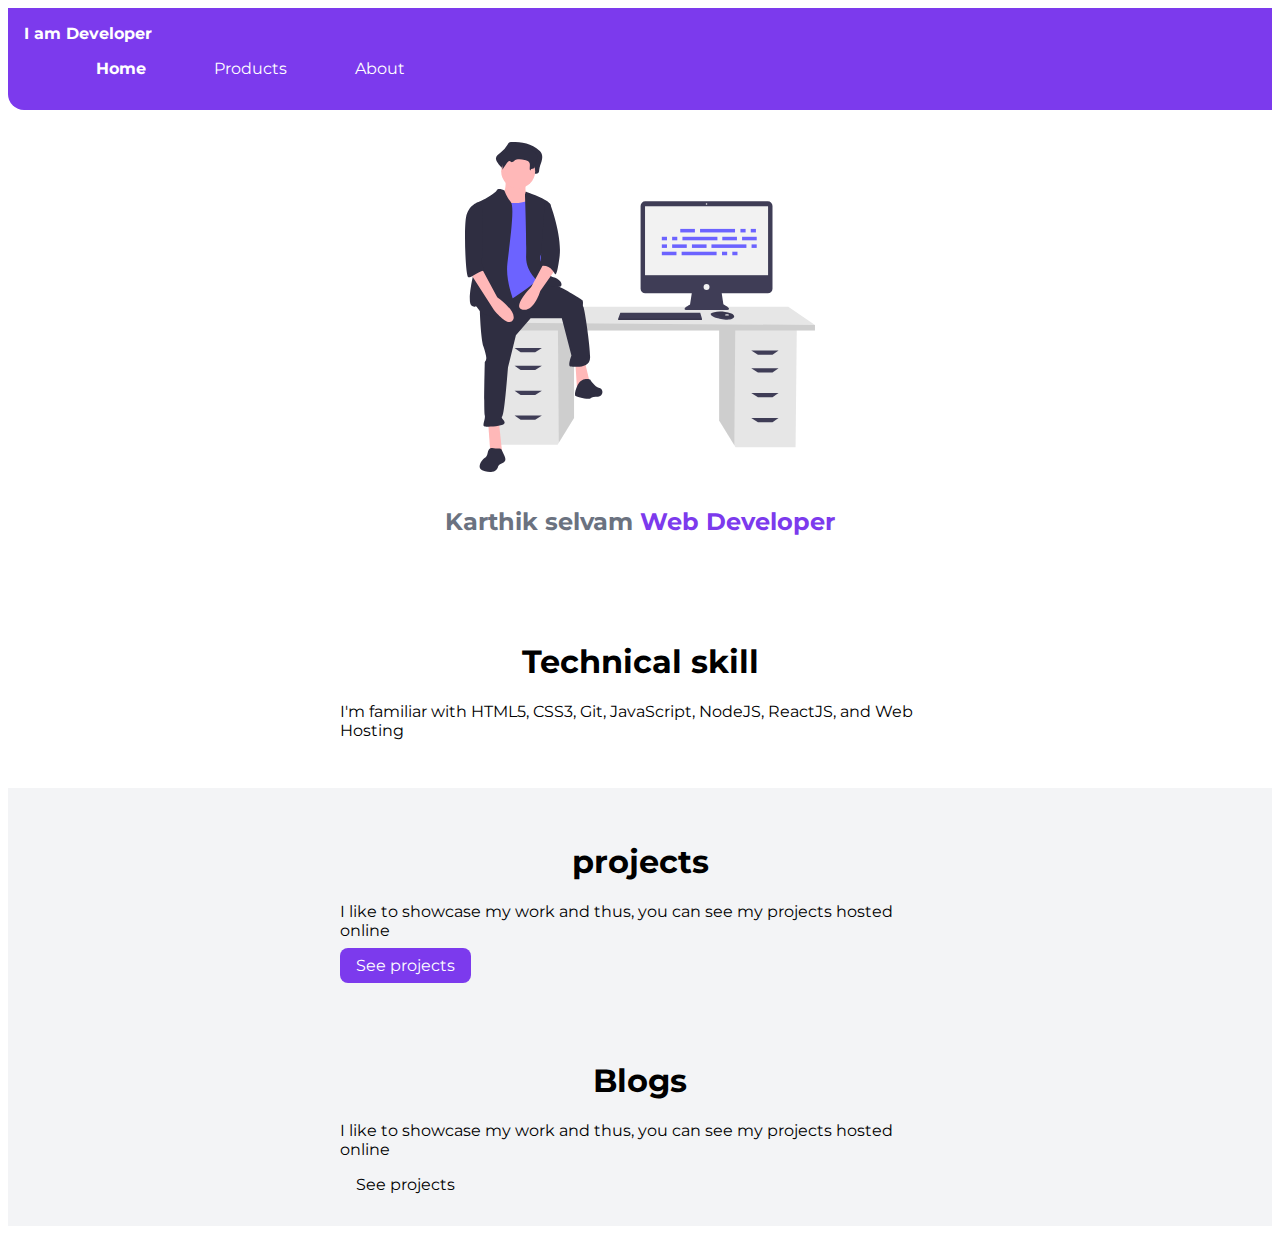
==== index.html @ e5152f34 "links" ====
<!DOCTYPE html>
<html lang="en">
<head>
    <meta charset="UTF-8">
    <meta http-equiv="X-UA-Compatible" content="IE=edge">
    <meta name="viewport" content="width=device-width, initial-scale=1.0">
    <title>Karthik selvam | portfolio</title>
    <link href="./styles.css" rel="stylesheet">
    
</head>
<body>
    <nav class="navigation container">
        <div class="nav-brand">I am Developer</div>
        <ul class="list-non-bullet nav-pills">
          <li class="list-item-inline"><a class="link link-active" href="/">Home</a></li>
          <li class="list-item-inline"><a class="link" href="/">Products</a></li>
          <li class="list-item-inline"><a class="link" href="/">About</a>
          </li>
        </ul>
      </nav>
      <header class="hero">
        <img class="hero-img" src="./images/hero.svg">
        <h2 class="hero-heading"> Karthik selvam <span class="inverted"> Web Developer</span></h2>
      </header>
      <section class="section" >
        <div class="container center-container">
          <h1> Technical skill</h1>
<p>I'm familiar with HTML5, CSS3, Git, JavaScript, NodeJS, ReactJS, and Web Hosting</p>        </div>
  
      </section>
      <section class="section ow">
        <div class="container center-container">
          <h1>projects</h1>
          <p>I like to showcase my work and thus, you can see my projects hosted online</p>
          <a class="link link-primary" href="/projects.html">See projects</a>
        </div>
          
      </section>
      <section class="section ow">
        <div class="container center-container">
          <h1>Blogs</h1>
          <p>I like to showcase my work and thus, you can see my projects hosted online</p>
          <a class="link link-secondary" href="/blogs.html">See projects</a>
        </div>
          
      </section>
  
  
</body>
</html>
---- styles.css ----
@import url('https://fonts.googleapis.com/css2?family=Montserrat&display=swap');


body{
    font-family: 'Montserrat', sans-serif;
}
:root{
--primary-color:#7C3AED;
--dark-gray: #6B7280;
--off-white: #F3F4F6;}


.container{
padding-left: 1rem;
padding-right: 1rem;

}
.center-container{
    max-width: 600px;
    margin: auto;

}
hr{
    margin: 2rem 0rem;
}
.link{
    text-decoration: none;
    padding: 0.5rem 1rem;
    
}

.link-primary{
    background-color:var(--primary-color);
    border-radius: 0.5rem;
    color: white;
}
.link-secondary{
 border-radius: 0.5rem;
 border: 1px solid var(var(--primary-color));
 color: black;
}
.list-non-bullet{
    list-style: none;

}
.list-item-inline{
    display: inline;
    padding: 0.5rem 1rem;
}
.navigation{
    background-color:var(--primary-color);
    color: white;
    padding: 1rem;
    border-bottom-left-radius: 1rem;
}
.navigation .link{
    color: white;
}
 .navigation .nav-bills{
    text-align: right;
}
.navigation .nav-brand{
    font-weight: bold;
}
.navigation .link-active{
    font-weight: bold;
}
.hero{
    padding: 2rem;
}
.hero .hero-img{
    width: 350px;
    display: block;
    margin: auto;
}
.hero .hero-heading{
    
    text-align: center;
    padding-top: 1rem;
    color: var(--dark-gray);
}
.hero .hero-heading .inverted{
    color: var(--primary-color);
}
.section{
    padding: 2rem;
}
.section h1{
    text-align: center;
    
}
 .ow{
     background-color: var(--off-white);
 }
 .footer {
    background-color: var(--primary-color);
    padding: 4rem 1rem;
    text-align: center;
    color: white;
    border-top-right-radius: 1rem;
}
 .footer-header{
     color: white;
 }
 .social-links .link{
     color: white;
 }
 .footer ul {
    padding-inline-start: 0px;
}
.footer .footer-header {
    font-weight: bold;
    font-size: large;
}
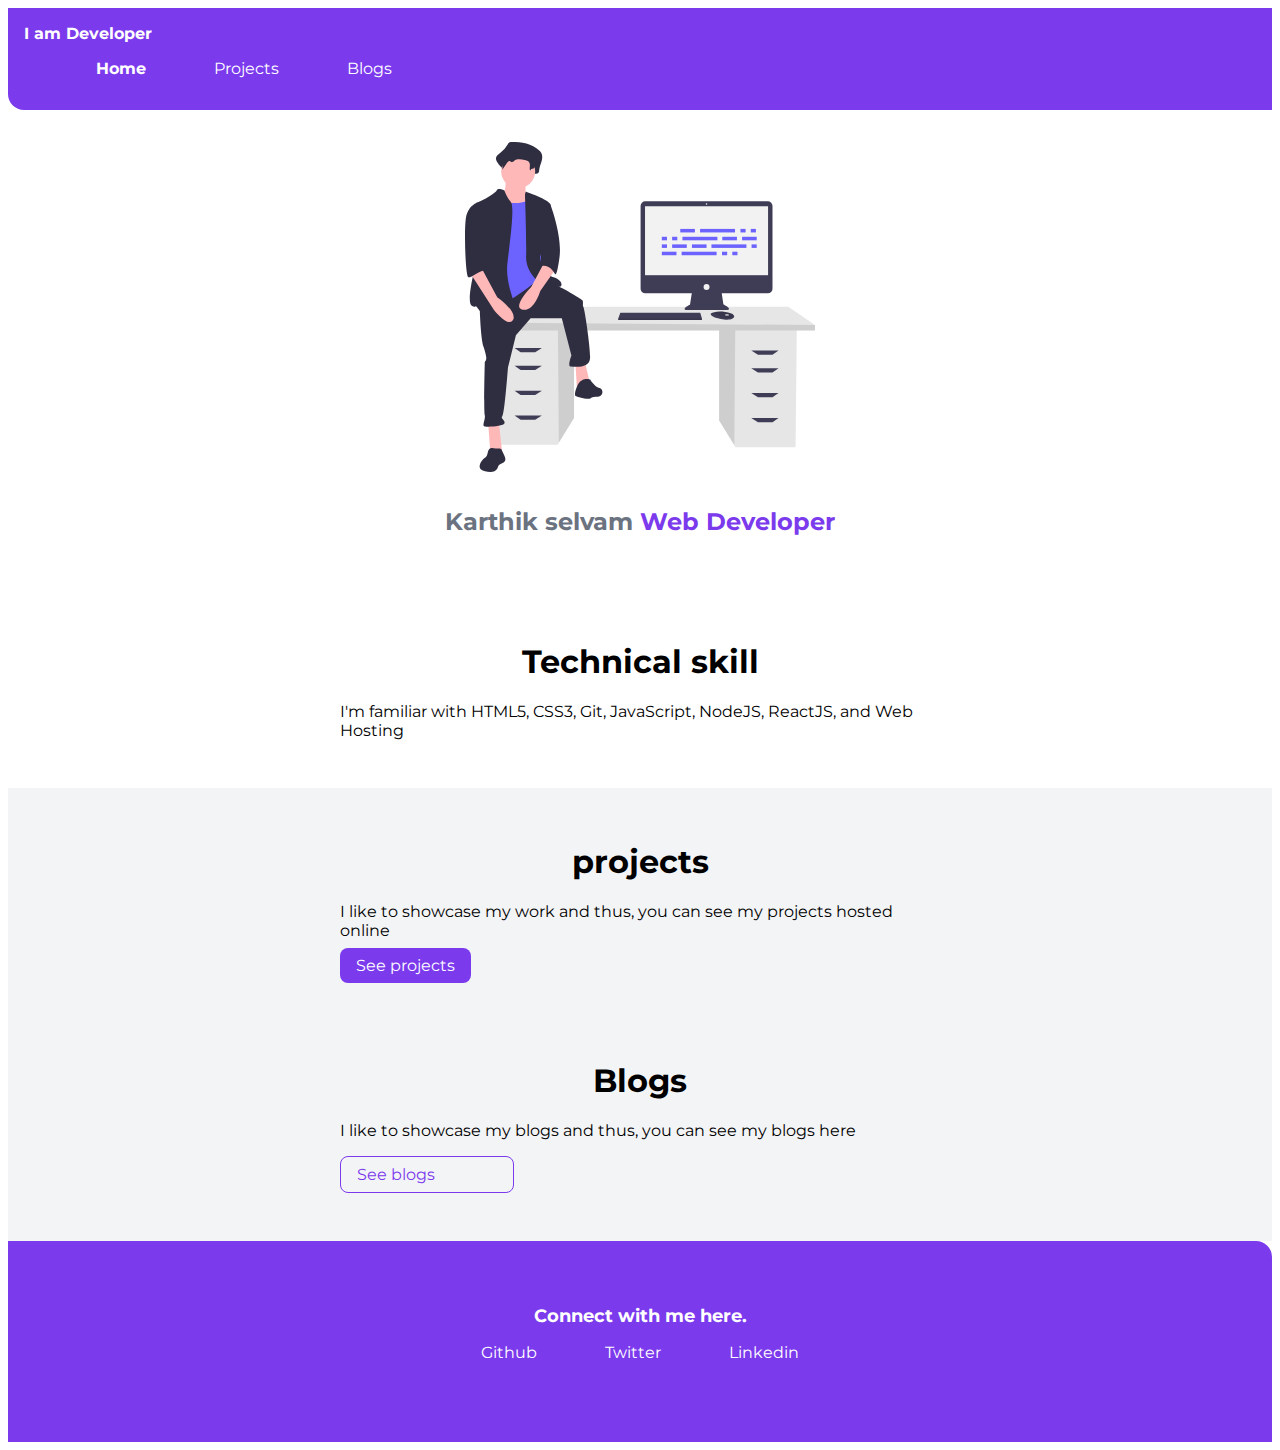
==== commit d8afbbe8: "projects added" ====
--- a/index.html
+++ b/index.html
@@ -13,8 +13,8 @@
         <div class="nav-brand">I am Developer</div>
         <ul class="list-non-bullet nav-pills">
           <li class="list-item-inline"><a class="link link-active" href="/">Home</a></li>
-          <li class="list-item-inline"><a class="link" href="/">Products</a></li>
-          <li class="list-item-inline"><a class="link" href="/">About</a>
+          <li class="list-item-inline"><a class="link" href="/">Projects</a></li>
+          <li class="list-item-inline"><a class="link" href="/">Blogs</a>
           </li>
         </ul>
       </nav>
@@ -39,12 +39,22 @@
       <section class="section ow">
         <div class="container center-container">
           <h1>Blogs</h1>
-          <p>I like to showcase my work and thus, you can see my projects hosted online</p>
-          <a class="link link-secondary" href="/blogs.html">See projects</a>
+          <p>I like to showcase my blogs and thus, you can see my blogs here</p>
+          <a class="link link-secondary" href="/blogs.html">See blogs</a>
         </div>
           
       </section>
   
+      <footer class="footer" > 
+        <div class="footer-header">Connect with me here.</div>
+        
+          <ul class="social-links list-non-bullet ">
+              <li class="list-item-inline"><a class="link" href="https://github.com/karthikashutosh" >Github</a></li>
+              <li class="list-item-inline"><a class="link" href="https://twitter.com/karthik35873675" >Twitter</a></li>
+              <li class="list-item-inline"><a class="link" href="https://www.linkedin.com/in/karthik-selvam-01439a169/" >Linkedin</a></li>
+  
+          </ul>
+      </footer>
   
 </body>
 </html>--- a/styles.css
+++ b/styles.css
@@ -35,9 +35,12 @@
     color: white;
 }
 .link-secondary{
- border-radius: 0.5rem;
- border: 1px solid var(var(--primary-color));
- color: black;
+    color: var(--primary-color);
+    border-radius: 0.5rem;
+    border: 1px solid var(--primary-color);
+    display: block;
+    max-width: 140px;
+    margin: 1rem 1rem 1rem 0rem;
 }
 .list-non-bullet{
     list-style: none;
@@ -76,6 +79,7 @@
 .hero .hero-heading{
     
     text-align: center;
+    
     padding-top: 1rem;
     color: var(--dark-gray);
 }
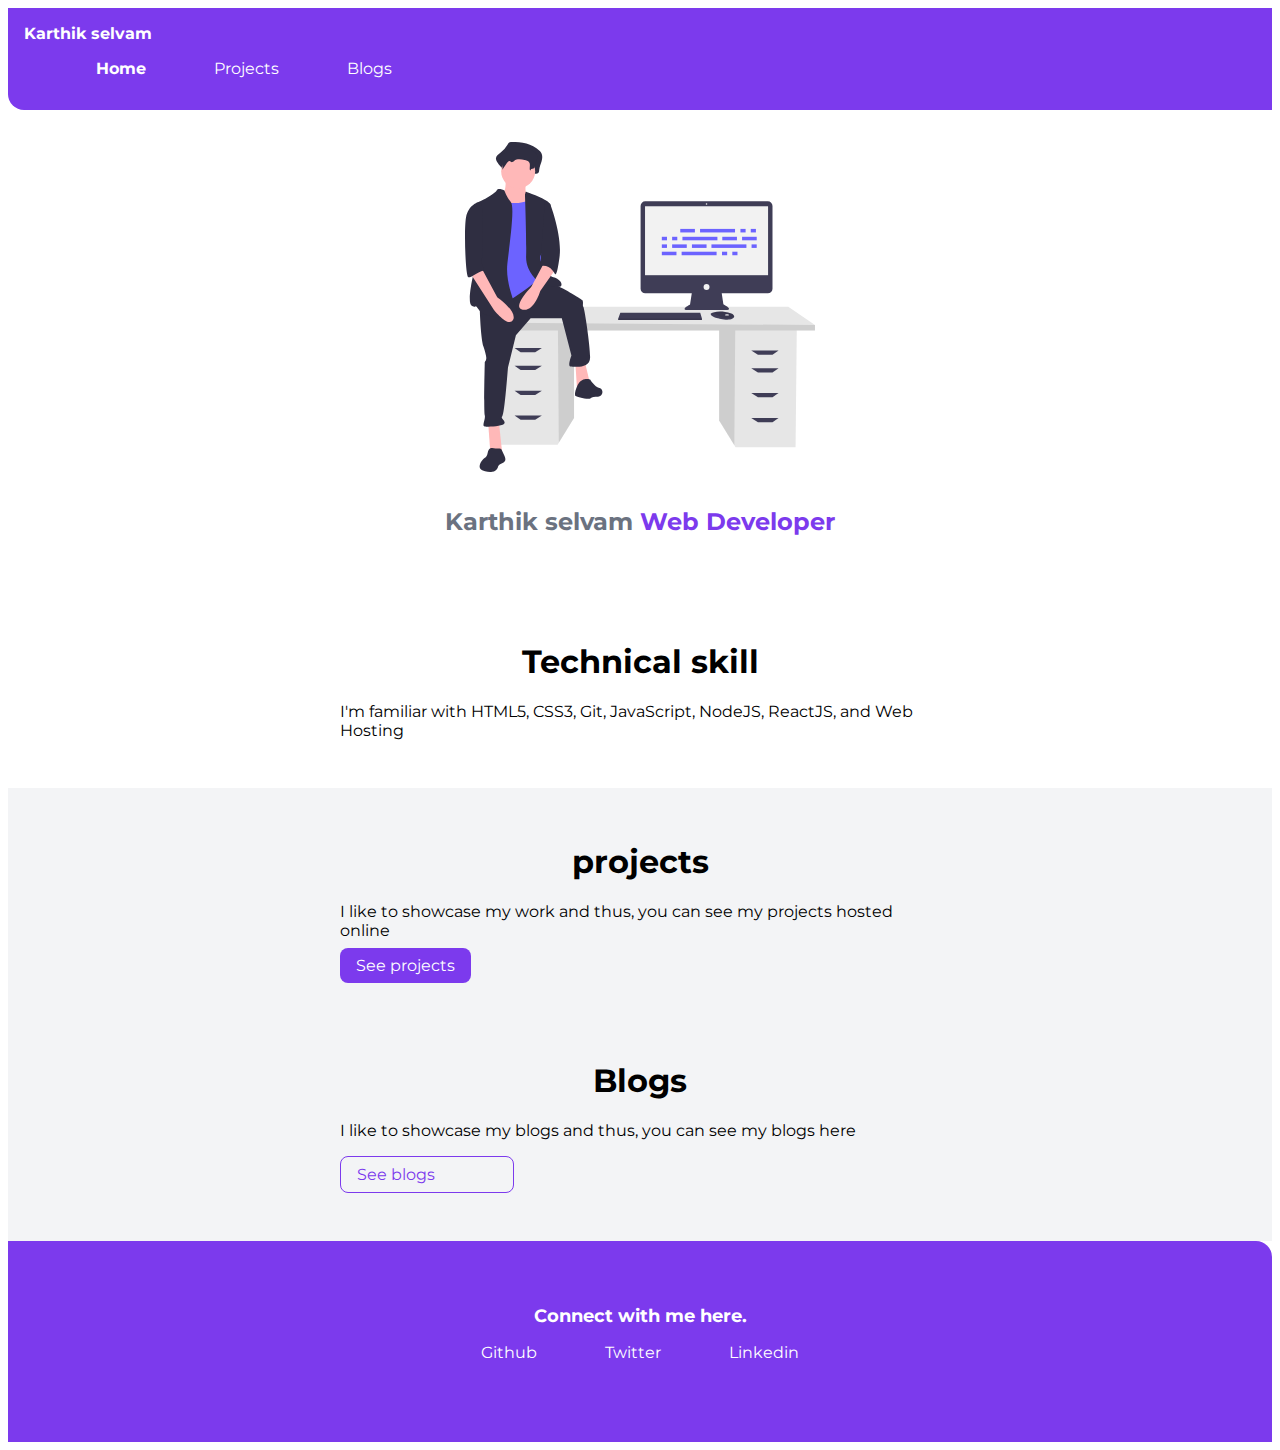
==== commit 99fb1c26: "done" ====
--- a/index.html
+++ b/index.html
@@ -10,11 +10,11 @@
 </head>
 <body>
     <nav class="navigation container">
-        <div class="nav-brand">I am Developer</div>
+        <div class="nav-brand">Karthik selvam</div>
         <ul class="list-non-bullet nav-pills">
           <li class="list-item-inline"><a class="link link-active" href="/">Home</a></li>
-          <li class="list-item-inline"><a class="link" href="/">Projects</a></li>
-          <li class="list-item-inline"><a class="link" href="/">Blogs</a>
+          <li class="list-item-inline"><a class="link" href="/projects.html">Projects</a></li>
+          <li class="list-item-inline"><a class="link" href="/blogs.html">Blogs</a>
           </li>
         </ul>
       </nav>
--- a/styles.css
+++ b/styles.css
@@ -115,4 +115,13 @@
 .footer .footer-header {
     font-weight: bold;
     font-size: large;
+}
+
+.showcase-project {
+    padding: 1.5rem;
+}
+
+
+.showcase-blog {
+    padding-bottom: 3rem;
 }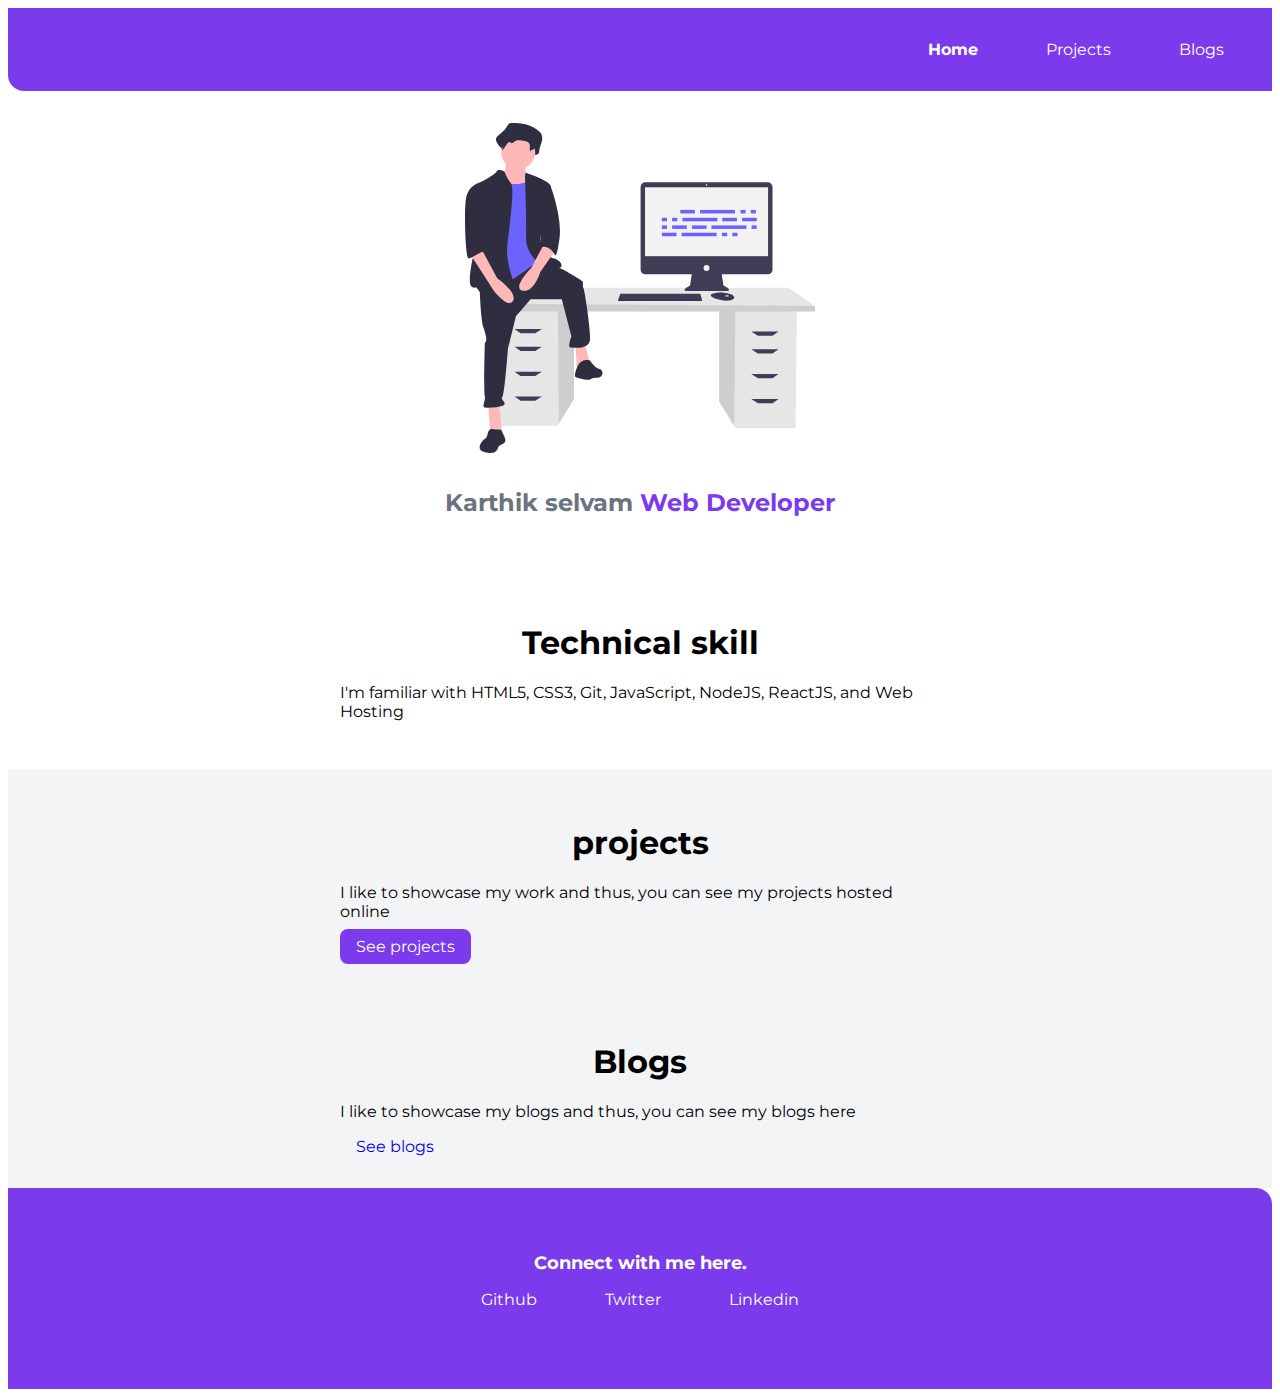
==== commit 7dcdcb06: "dne" ====
--- a/index.html
+++ b/index.html
@@ -10,7 +10,6 @@
 </head>
 <body>
     <nav class="navigation container">
-        <div class="nav-brand">Karthik selvam</div>
         <ul class="list-non-bullet nav-pills">
           <li class="list-item-inline"><a class="link link-active" href="/">Home</a></li>
           <li class="list-item-inline"><a class="link" href="/projects.html">Projects</a></li>
--- a/styles.css
+++ b/styles.css
@@ -34,7 +34,7 @@
     border-radius: 0.5rem;
     color: white;
 }
-.link-secondary{
+ .link .link-secondary{
     color: var(--primary-color);
     border-radius: 0.5rem;
     border: 1px solid var(--primary-color);
@@ -51,6 +51,8 @@
     padding: 0.5rem 1rem;
 }
 .navigation{
+    display: flex;
+    flex-direction:row-reverse;
     background-color:var(--primary-color);
     color: white;
     padding: 1rem;
@@ -62,8 +64,10 @@
  .navigation .nav-bills{
     text-align: right;
 }
-.navigation .nav-brand{
+.navigation container .nav-brand{
     font-weight: bold;
+    display: flex;
+    flex-direction: row;
 }
 .navigation .link-active{
     font-weight: bold;
@@ -123,5 +127,5 @@
 
 
 .showcase-blog {
-    padding-bottom: 3rem;
+    padding-bottom: rem;
 }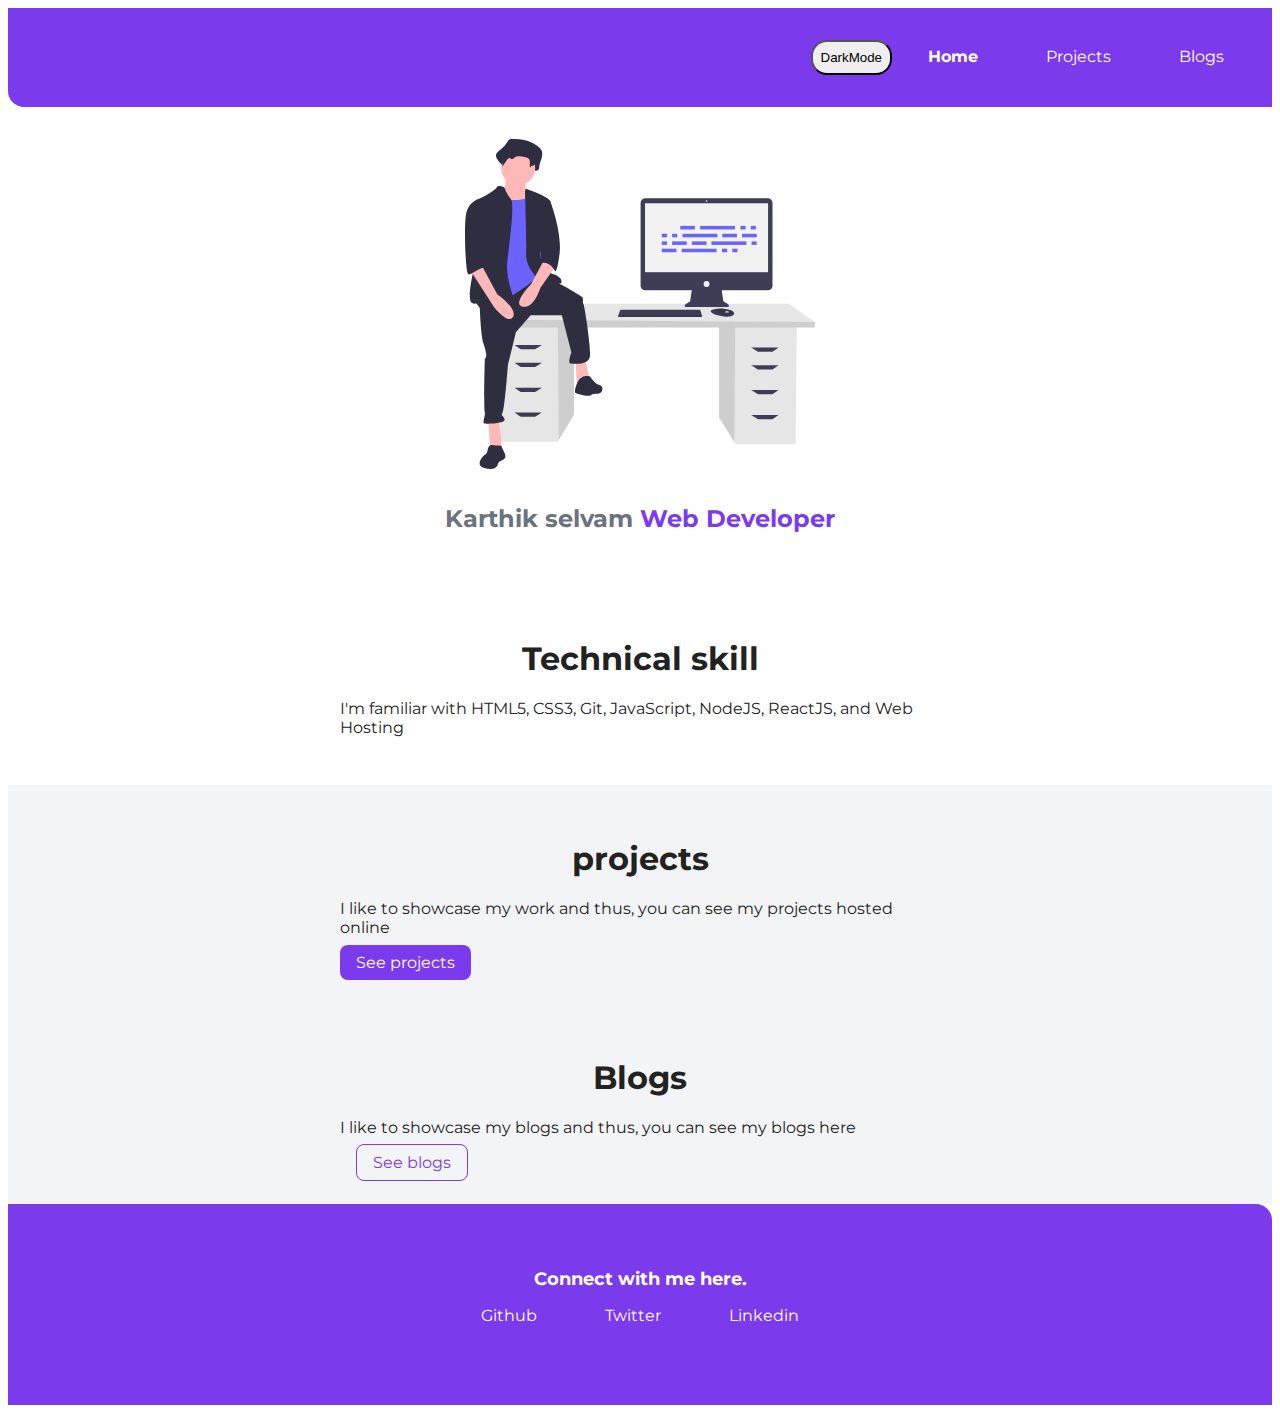
==== commit 658b02d0: "implemented Darkmode" ====
--- a/index.html
+++ b/index.html
@@ -11,6 +11,7 @@
 <body>
     <nav class="navigation container">
         <ul class="list-non-bullet nav-pills">
+          <button class="btn-dark">DarkMode</button>
           <li class="list-item-inline"><a class="link link-active" href="/">Home</a></li>
           <li class="list-item-inline"><a class="link" href="/projects.html">Projects</a></li>
           <li class="list-item-inline"><a class="link" href="/blogs.html">Blogs</a>
@@ -55,5 +56,11 @@
           </ul>
       </footer>
   
+      <script>
+        const btn = document.querySelector(".btn-dark");
+        btn.addEventListener("click",()=>{
+document.body.classList.toggle("dark-mode");
+        });
+      </script>
 </body>
 </html>--- a/styles.css
+++ b/styles.css
@@ -3,13 +3,24 @@
 
 body{
     font-family: 'Montserrat', sans-serif;
+    
+        color: #222;
+        background: #fff;
+
 }
 :root{
 --primary-color:#7C3AED;
 --dark-gray: #6B7280;
 --off-white: #F3F4F6;}
 
-
+.dark-mode{
+    color: #eee;
+    background: #121212;
+}
+.btn-dark{
+    border-radius: 1rem;
+    padding: 0.5rem;
+}
 .container{
 padding-left: 1rem;
 padding-right: 1rem;
@@ -34,13 +45,13 @@
     border-radius: 0.5rem;
     color: white;
 }
- .link .link-secondary{
+ .link-secondary{
     color: var(--primary-color);
     border-radius: 0.5rem;
     border: 1px solid var(--primary-color);
-    display: block;
+    display: inline;
     max-width: 140px;
-    margin: 1rem 1rem 1rem 0rem;
+    margin: 1rem;
 }
 .list-non-bullet{
     list-style: none;
@@ -128,4 +139,5 @@
 
 .showcase-blog {
     padding-bottom: rem;
-}+}
+
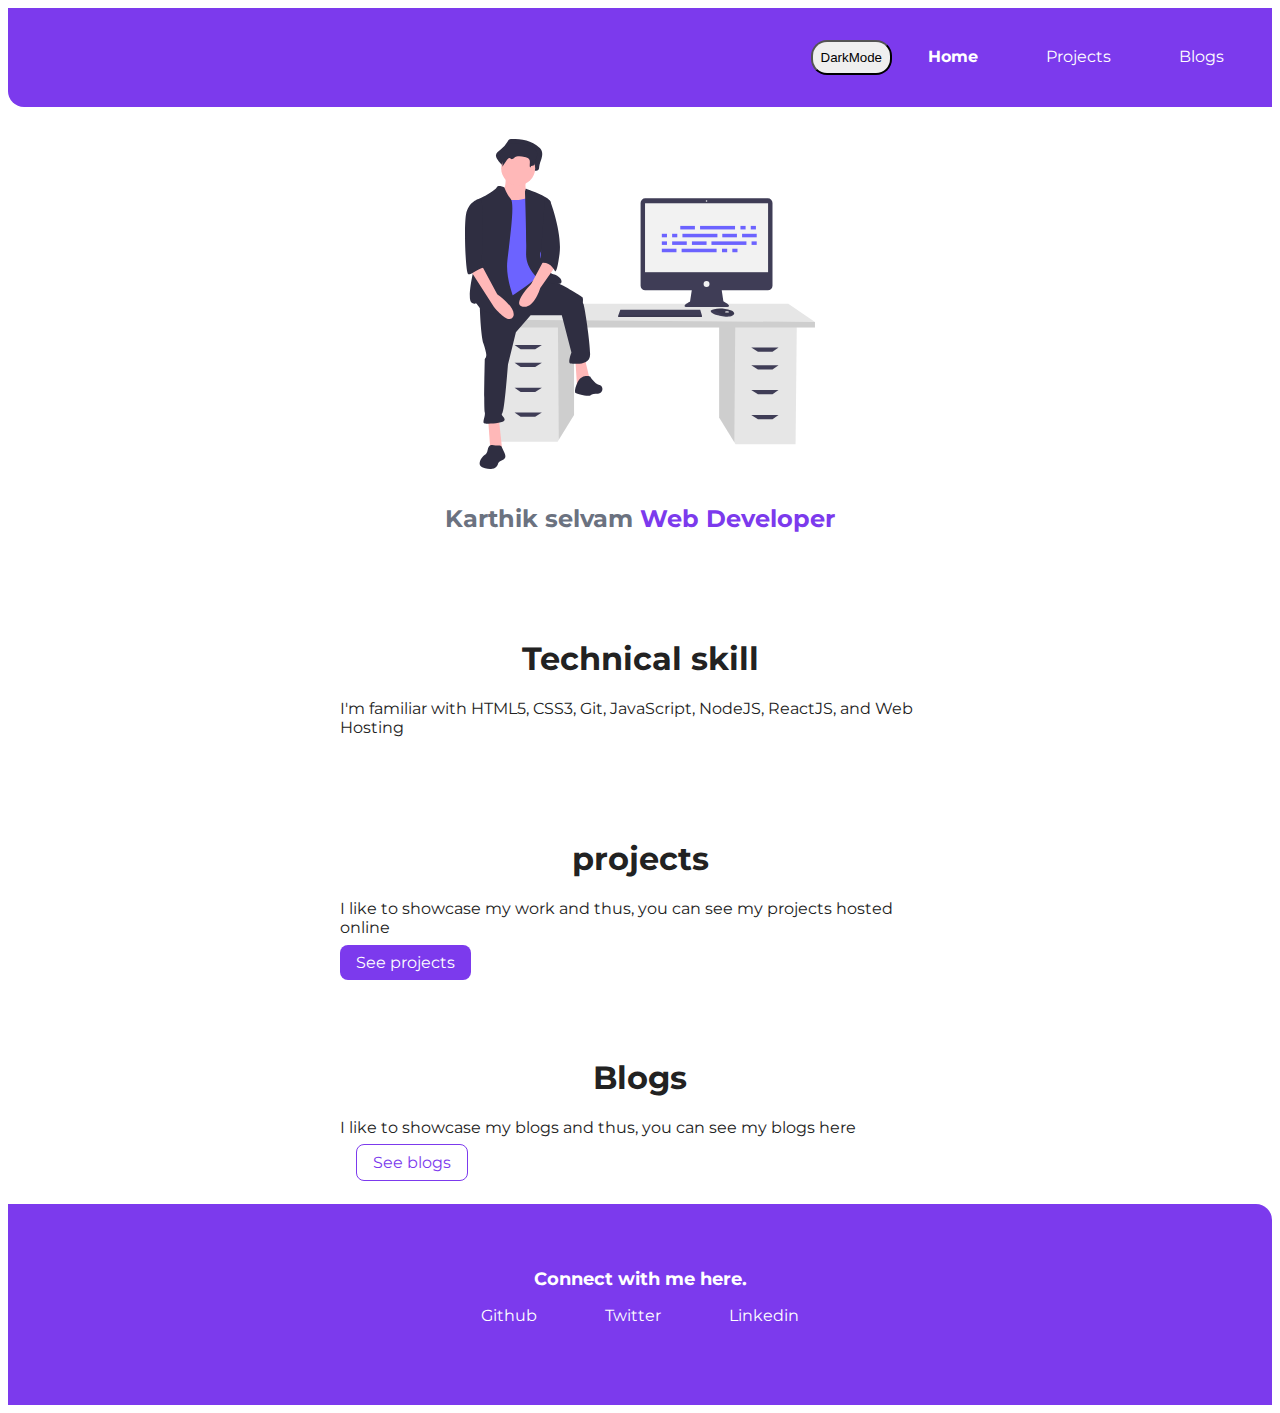
==== commit bdb0e620: "dark mode" ====
--- a/index.html
+++ b/index.html
@@ -28,7 +28,7 @@
 <p>I'm familiar with HTML5, CSS3, Git, JavaScript, NodeJS, ReactJS, and Web Hosting</p>        </div>
   
       </section>
-      <section class="section ow">
+      <section class="section">
         <div class="container center-container">
           <h1>projects</h1>
           <p>I like to showcase my work and thus, you can see my projects hosted online</p>
@@ -36,7 +36,7 @@
         </div>
           
       </section>
-      <section class="section ow">
+      <section class="section">
         <div class="container center-container">
           <h1>Blogs</h1>
           <p>I like to showcase my blogs and thus, you can see my blogs here</p>
@@ -56,11 +56,6 @@
           </ul>
       </footer>
   
-      <script>
-        const btn = document.querySelector(".btn-dark");
-        btn.addEventListener("click",()=>{
-document.body.classList.toggle("dark-mode");
-        });
-      </script>
+     
 </body>
 </html>